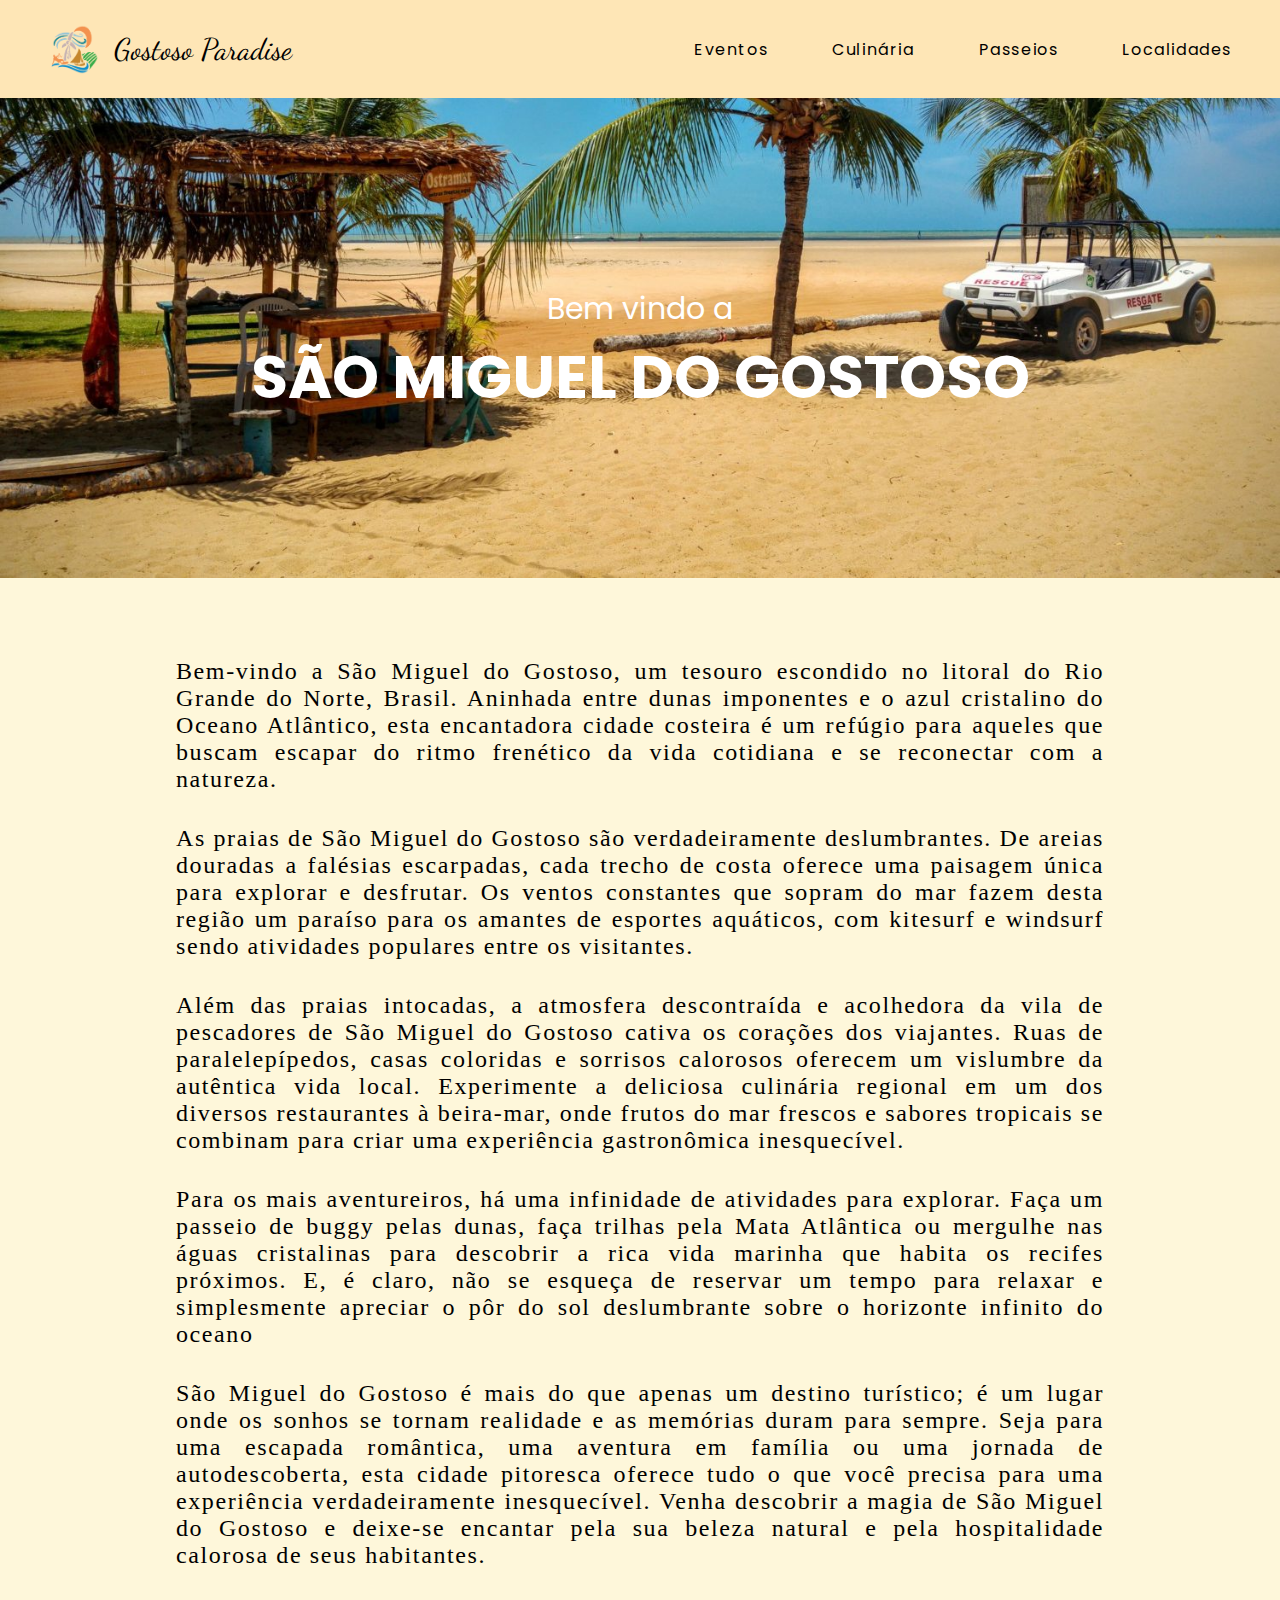
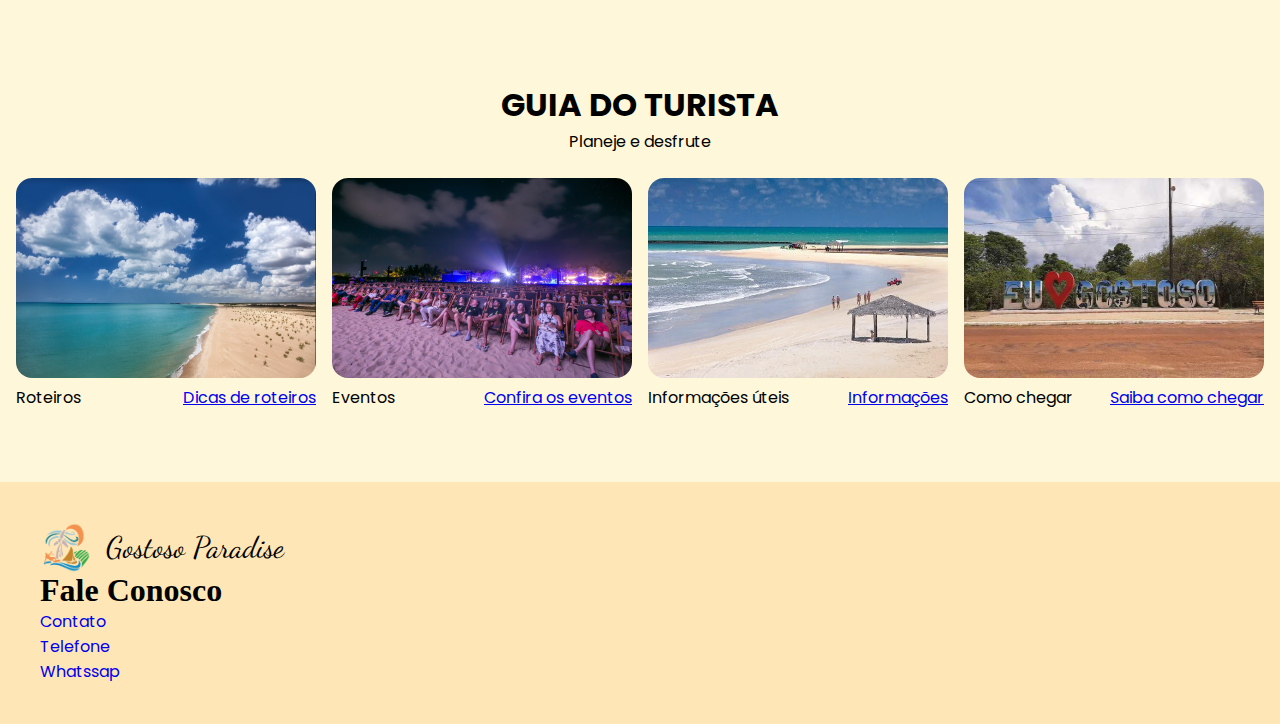
==== index.html @ 66762fc9 "first commit" ====
<!DOCTYPE html>
<html lang="en">
<head>
    <meta charset="UTF-8">
    <meta name="viewport" content="width=device-width, initial-scale=1.0">
    <title>Gostoso Paradise</title>
    <link rel="stylesheet" href="styles/style.css">
    <link rel="shortcut icon" href="images/logo.ico" type="image/x-icon">
</head>
<body>
    <header>
        <nav>
            <div id="logo">
                <img id="img-logo" src="images/logo.png" alt="">
                <a id="text" href="index.html">Gostoso Paradise</a>
            </div>
            <ul id="menu">
                <li><a href="#">Eventos</a></li>
                <li><a href="#">Culinária</a></li>
                <li><a href="#">Passeios</a></li>
                <li><a href="#">Localidades</a></li>
            </ul>
        </nav>
    </header>
    <div class="inicio">
        <p>Bem vindo a</p>
        <h1>SÃO MIGUEL DO GOSTOSO</h1>
    </div>
    <div class="container">
        <p>Bem-vindo a São Miguel do Gostoso, um tesouro escondido no litoral do Rio Grande
            do Norte, Brasil. Aninhada entre dunas imponentes e o azul cristalino do Oceano 
            Atlântico, esta encantadora cidade costeira é um refúgio para aqueles que buscam
            escapar do ritmo frenético da vida cotidiana e se reconectar com a natureza.</p>
        <p>As praias de São Miguel do Gostoso são verdadeiramente deslumbrantes.
            De areias douradas a falésias escarpadas, cada trecho de costa oferece uma 
            paisagem única para explorar e desfrutar. Os ventos constantes que sopram do mar 
            fazem desta região um paraíso para os amantes de esportes aquáticos, com kitesurf
            e windsurf sendo atividades populares entre os visitantes.</p>
        <p>Além das praias intocadas, a atmosfera descontraída e acolhedora da vila de 
            pescadores de São Miguel do Gostoso cativa os corações dos viajantes. Ruas de 
            paralelepípedos, casas coloridas e sorrisos calorosos oferecem um vislumbre da 
            autêntica vida local. Experimente a deliciosa culinária regional em um dos 
            diversos restaurantes à beira-mar, onde frutos do mar frescos e sabores 
            tropicais se combinam para criar uma experiência gastronômica inesquecível.</p>
        <p>Para os mais aventureiros, há uma infinidade de atividades para explorar. 
            Faça um passeio de buggy pelas dunas, faça trilhas pela Mata Atlântica ou 
            mergulhe nas águas cristalinas para descobrir a rica vida marinha que habita os 
            recifes próximos. E, é claro, não se esqueça de reservar um tempo para relaxar e 
            simplesmente apreciar o pôr do sol deslumbrante sobre o horizonte infinito do 
            oceano</p>
        <p>São Miguel do Gostoso é mais do que apenas um destino turístico; é um lugar onde 
            os sonhos se tornam realidade e as memórias duram para sempre. Seja para uma 
            escapada romântica, uma aventura em família ou uma jornada de autodescoberta, 
            esta cidade pitoresca oferece tudo o que você precisa para uma experiência 
            verdadeiramente inesquecível. Venha descobrir a magia de São Miguel do Gostoso e 
            deixe-se encantar pela sua beleza natural e pela hospitalidade calorosa de seus 
            habitantes.</p>
    </div>
    <div class="guia">
        <h1>GUIA DO TURISTA</h1>
        <p>Planeje e desfrute</p>
        <div class="cards">
            <div class="card">
                <img src="images/card1.png" alt="">
                <div class="info">
                    <p>Roteiros</p>
                    <a href="#">Dicas de roteiros</a>
                </div>
            </div>
            <div class="card">
                <img src="images/card2.jpg" alt="">
                <div class="info">
                    <p>Eventos</p>
                    <a href="#">Confira os eventos</a>
                </div>
            </div>
            <div class="card">
                <img src="images/card3.jpg" alt="">
                <div class="info">
                    <p>Informações úteis</p>
                    <a href="#">Informações</a>
                </div>
            </div>
            <div class="card">
                <img src="images/card4.jpg" alt="">
                <div class="info">
                    <p>Como chegar</p>
                    <a href="#">Saiba como chegar</a>
                </div>
            </div>
        </div>
    </div>    
    <footer>
        <div id="logo">
            <img id="img-logo" src="images/logo.png" alt="">
            <a id="text" href="index.html">Gostoso Paradise</a>
        </div>
        <h1>Fale Conosco</h1>
        <ul>
            <li><a href="#">Contato</a></li>
            <li><a href="#">Telefone</a></li>
            <li><a href="#">Whatssap</a></li>
        </ul>
    </footer>
    
</body>
</html>
---- styles/style.css ----
@import url('https://fonts.googleapis.com/css2?family=Dancing+Script:wght@700&display=swap');
@import url('https://fonts.googleapis.com/css2?family=Dancing+Script:wght@700&family=Poppins:wght@300;400;700&display=swap'); 
    *{
        padding: 0;
        margin: 0;
        list-style: none;
        text-decoration: none;
        box-sizing: border-box;
    }

    body{
        background-color: #FEF7DA;
    }

    nav{
        background-color: #FEE6B6;
        display: flex;
        justify-content: space-between;
        align-items: center;
        padding: 1.5rem 3rem 1.5rem 3rem;
    }

    #menu{
        display: flex;
        justify-content: space-between;
        align-items: center;
        gap: 4rem;
    }

    #menu a{
        font-family: 'Poppins',sans-serif;
        letter-spacing: 0.1rem;
        color: black;
    }

    #menu a:hover{
        color: white;
    }

    #logo{
        display: flex;
        align-items: center;
        gap: 1rem;
    }

    #text{
        font-family: 'Dancing Script', sans-serif;
        font-size: 30px;
        color: black;
    }

    #img-logo{
        height: 50px;
        width: 50px;
    }

    .inicio{
        padding-top: 2rem;
        font-family: 'Poppins',sans-serif;
        display: flex;
        flex-direction: column;
        align-items: center;
        justify-content: center;
        font-size: 30px;
        background-image: url(/images/img-holder.jpg);
        background-size: cover;
        background-position: bottom;
        width: 100%;
        height: 480px;
        color: white;
    }

    #placeholder{
        height: 400px;
        width: 800px;
        border-image: round;
        border-radius: 2rem;
    }

    .container{
        display: flex;
        flex-direction: column;
        justify-content: center;
        align-items: center;
        margin-left: 10rem;
        margin-right: 10rem;
        margin-top: 4rem;
        margin-bottom: 3rem;
        text-align: justify;
    }

    .container p{
        padding: 1rem;
        font-size: 1.5rem;
        letter-spacing: 0.1rem;
    }
    .guia{
        font-family: 'Poppins';
        display: flex;
        flex-direction: column;
        align-items: center;
        padding: 3rem;
    }

    .cards{
        display: flex;
        justify-content: space-around;
        gap: 1rem;
        padding: 1.5rem;
    }

    .card img {
        border-radius: 1rem;
        width: 300px;
        height: 200px;
    }
    

    .info{
        display: flex;
        justify-content:space-between;
        align-items: center;
    }

    .info p,a{
        font-family: 'Poppins';
    }

    .info a{
        text-decoration: underline;
    }
    

    footer{
        background-color: #FEE6B6;
        padding: 2.5rem;
    }
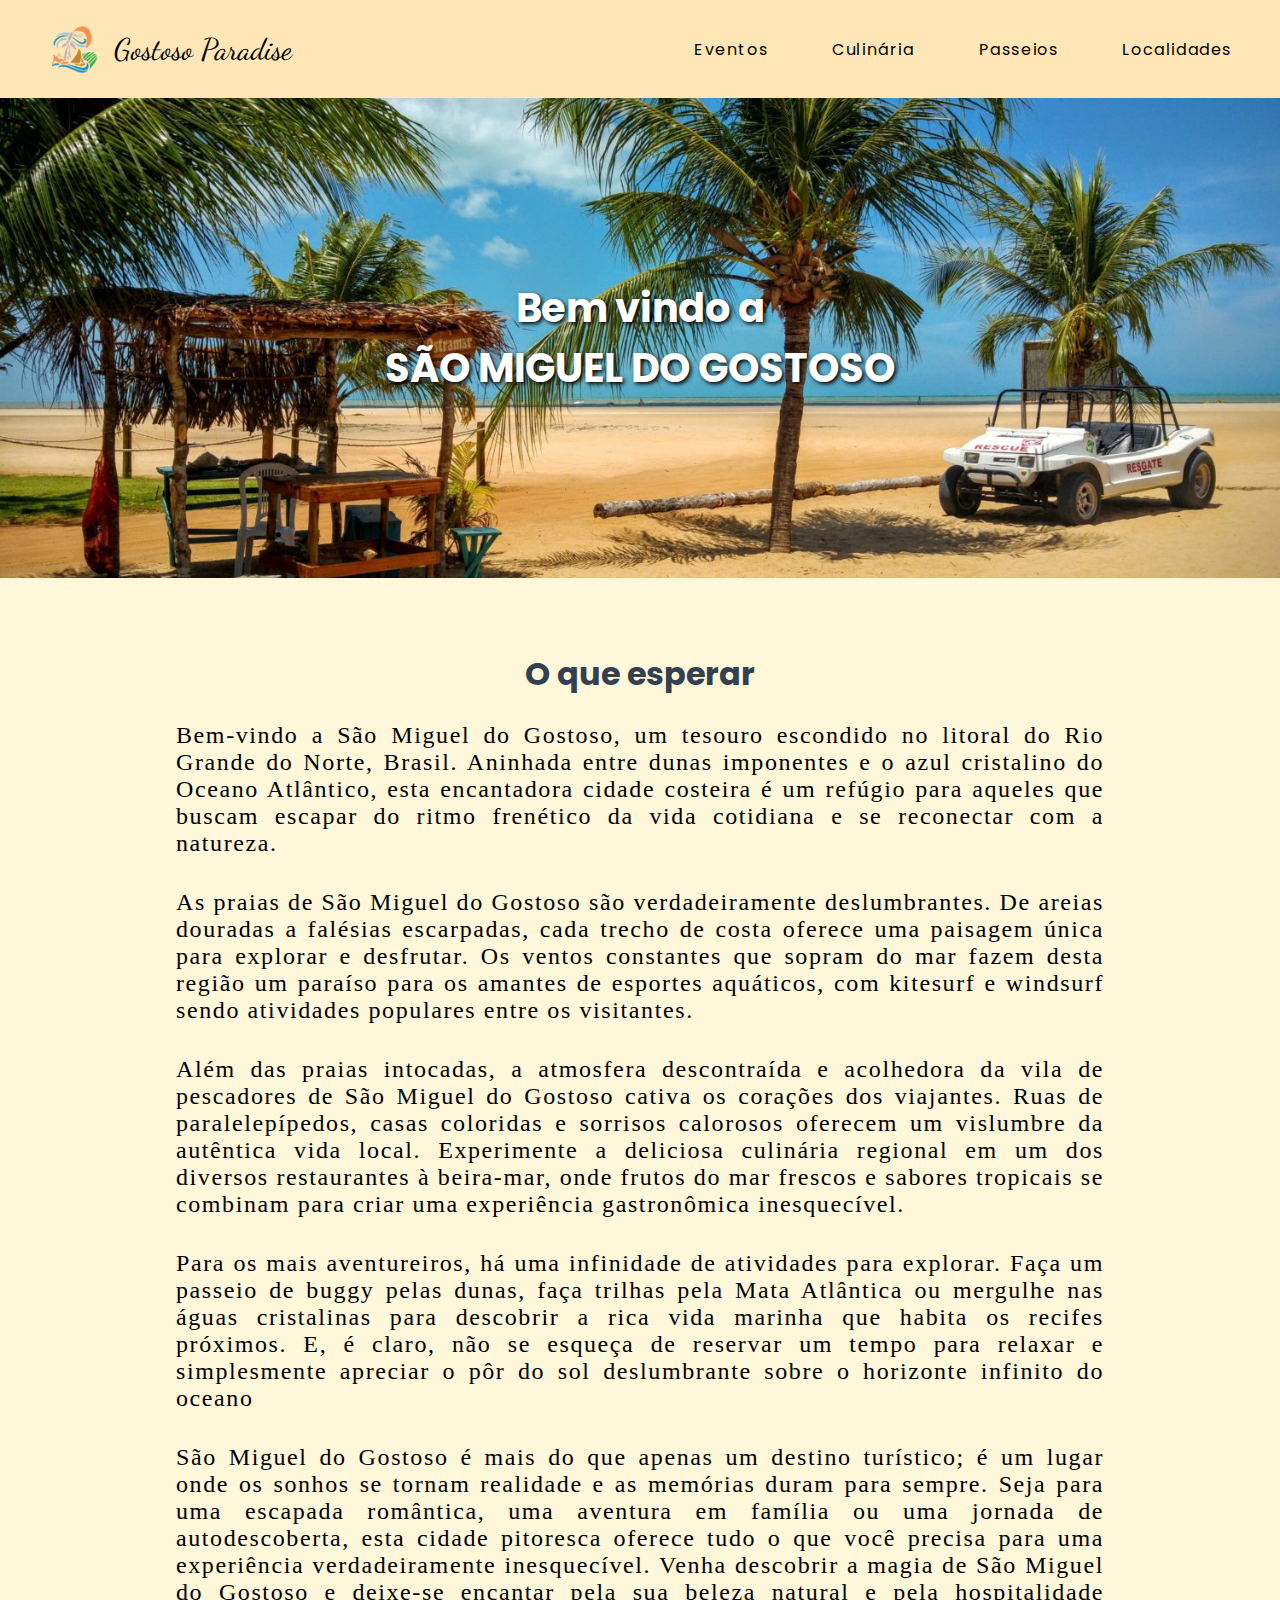
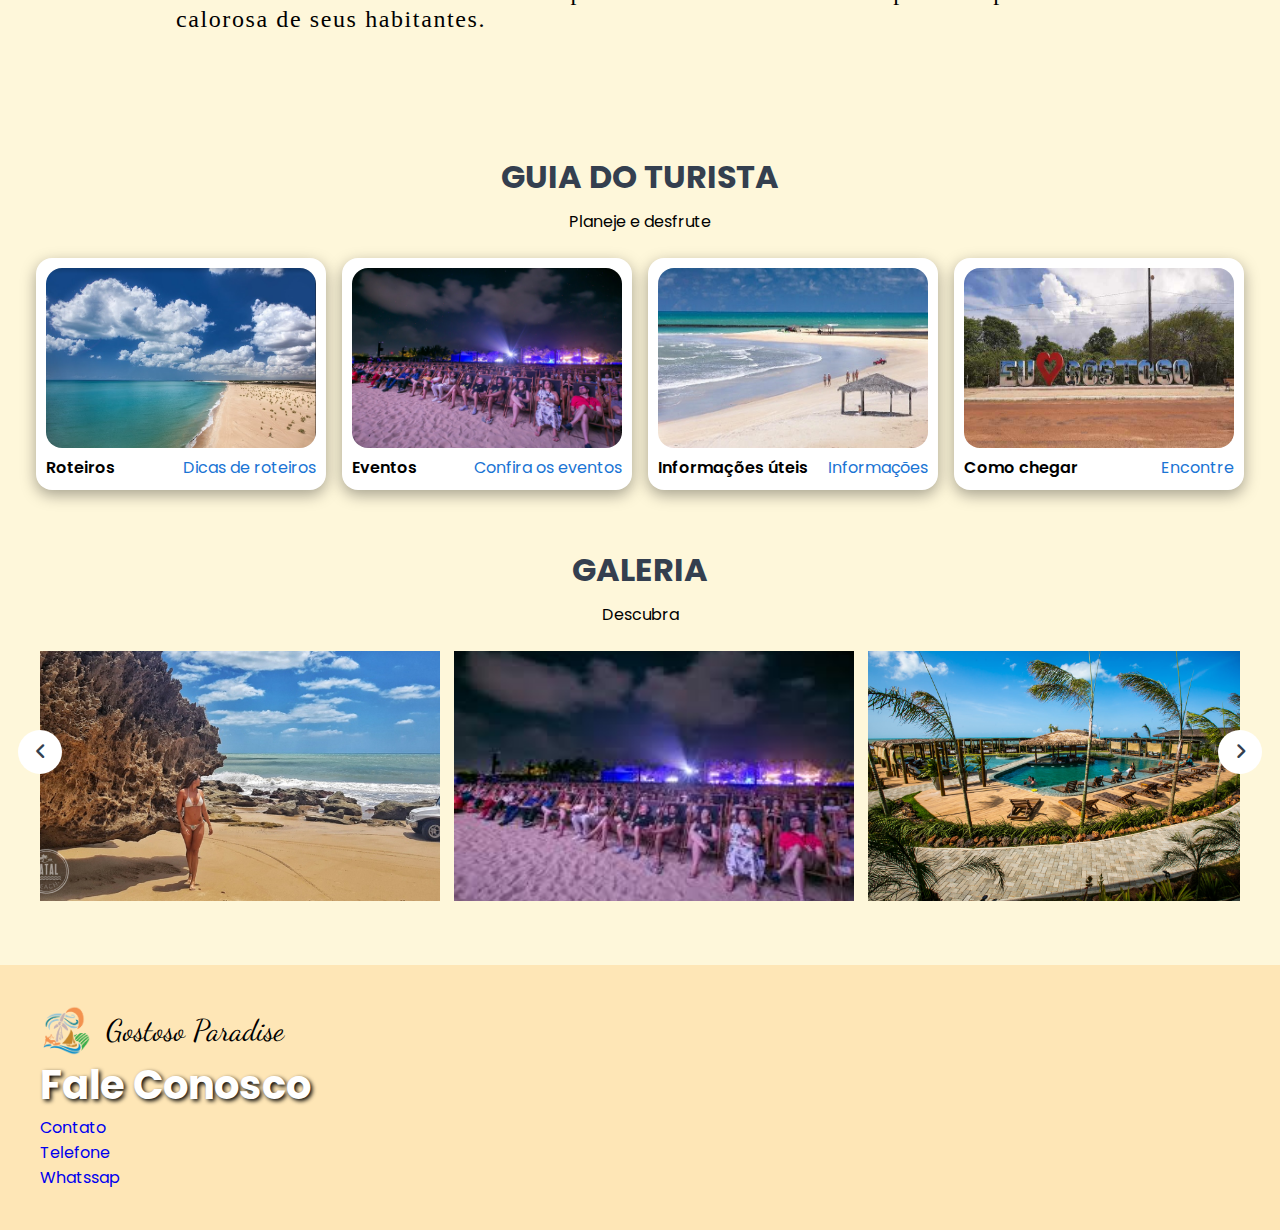
==== commit 558ae7e6: "up" ====
--- a/index.html
+++ b/index.html
@@ -6,6 +6,8 @@
     <title>Gostoso Paradise</title>
     <link rel="stylesheet" href="styles/style.css">
     <link rel="shortcut icon" href="images/logo.ico" type="image/x-icon">
+    <link rel="stylesheet" href="https://cdnjs.cloudflare.com/ajax/libs/font-awesome/6.2.0/css/all.min.css">
+    <script src="scripts/slider.js" defer></script>
 </head>
 <body>
     <header>
@@ -15,18 +17,22 @@
                 <a id="text" href="index.html">Gostoso Paradise</a>
             </div>
             <ul id="menu">
-                <li><a href="#">Eventos</a></li>
-                <li><a href="#">Culinária</a></li>
-                <li><a href="#">Passeios</a></li>
-                <li><a href="#">Localidades</a></li>
+                <li id="current"><a href="eventos.html">Eventos</a></li>
+                <li><a href="culinaria.html">Culinária</a></li>
+                <li><a href="passeios.html">Passeios</a></li>
+                <li><a href="localidades.html">Localidades</a></li>
             </ul>
         </nav>
     </header>
     <div class="inicio">
-        <p>Bem vindo a</p>
-        <h1>SÃO MIGUEL DO GOSTOSO</h1>
+        <img src="images/img-holder.jpg" alt="Background Image" class="background-image">
+        <div class="overlay">
+            <h2>Bem vindo a</h2>
+            <h2>SÃO MIGUEL DO GOSTOSO</h2>
+        </div>
     </div>
     <div class="container">
+        <h1>O que esperar</h1>
         <p>Bem-vindo a São Miguel do Gostoso, um tesouro escondido no litoral do Rio Grande
             do Norte, Brasil. Aninhada entre dunas imponentes e o azul cristalino do Oceano 
             Atlântico, esta encantadora cidade costeira é um refúgio para aqueles que buscam
@@ -58,7 +64,7 @@
     </div>
     <div class="guia">
         <h1>GUIA DO TURISTA</h1>
-        <p>Planeje e desfrute</p>
+        <p class="sub">Planeje e desfrute</p>
         <div class="cards">
             <div class="card">
                 <img src="images/card1.png" alt="">
@@ -85,23 +91,37 @@
                 <img src="images/card4.jpg" alt="">
                 <div class="info">
                     <p>Como chegar</p>
-                    <a href="#">Saiba como chegar</a>
+                    <a href="#">Encontre</a>
                 </div>
             </div>
         </div>
-    </div>    
+    </div> 
+    <div class="wrapper">
+        <h1>GALERIA</h1>
+        <p class="sub">Descubra</p>
+        <i id="left" class="fa-solid fa-angle-left"></i>
+        <div class="carousel">
+            <img src="images/slider/img1.jpeg" alt="img" draggable="false">
+            <img src="images/slider/img2.jpeg" alt="img" draggable="false">
+            <img src="images/slider/img3.jpg" alt="img" draggable="false">
+            <img src="images/slider/img4.jpg" alt="img" draggable="false">
+            <img src="images/slider/img5.jpg" alt="img" draggable="false">
+            <img src="images/slider/img6.jpg" alt="img" draggable="false">
+        </div>
+        <i id="right" class="fa-solid fa-angle-right"></i>
+    </div>
+
     <footer>
         <div id="logo">
             <img id="img-logo" src="images/logo.png" alt="">
             <a id="text" href="index.html">Gostoso Paradise</a>
         </div>
-        <h1>Fale Conosco</h1>
+        <h2>Fale Conosco</h2>
         <ul>
             <li><a href="#">Contato</a></li>
             <li><a href="#">Telefone</a></li>
             <li><a href="#">Whatssap</a></li>
         </ul>
     </footer>
-    
 </body>
-</html>+</html>
--- a/styles/style.css
+++ b/styles/style.css
@@ -1,137 +1,310 @@
 @import url('https://fonts.googleapis.com/css2?family=Dancing+Script:wght@700&display=swap');
 @import url('https://fonts.googleapis.com/css2?family=Dancing+Script:wght@700&family=Poppins:wght@300;400;700&display=swap'); 
-    *{
-        padding: 0;
-        margin: 0;
-        list-style: none;
-        text-decoration: none;
-        box-sizing: border-box;
-    }
-
-    body{
-        background-color: #FEF7DA;
-    }
-
-    nav{
-        background-color: #FEE6B6;
-        display: flex;
-        justify-content: space-between;
-        align-items: center;
-        padding: 1.5rem 3rem 1.5rem 3rem;
-    }
-
-    #menu{
-        display: flex;
-        justify-content: space-between;
-        align-items: center;
-        gap: 4rem;
-    }
-
-    #menu a{
-        font-family: 'Poppins',sans-serif;
-        letter-spacing: 0.1rem;
-        color: black;
-    }
-
-    #menu a:hover{
-        color: white;
-    }
-
-    #logo{
-        display: flex;
-        align-items: center;
-        gap: 1rem;
-    }
-
-    #text{
-        font-family: 'Dancing Script', sans-serif;
-        font-size: 30px;
-        color: black;
-    }
-
-    #img-logo{
-        height: 50px;
-        width: 50px;
-    }
-
-    .inicio{
-        padding-top: 2rem;
-        font-family: 'Poppins',sans-serif;
-        display: flex;
-        flex-direction: column;
-        align-items: center;
-        justify-content: center;
-        font-size: 30px;
-        background-image: url(/images/img-holder.jpg);
-        background-size: cover;
-        background-position: bottom;
+
+* {
+    padding: 0;
+    margin: 0;
+    list-style: none;
+    text-decoration: none;
+    box-sizing: border-box;
+}
+
+
+body {
+    background-color: #FEF7DA;
+}
+
+nav {
+    background-color: #FEE6B6;
+    display: flex;
+    justify-content: space-between;
+    align-items: center;
+    padding: 1.5rem 3rem;
+}
+
+#menu {
+    display: flex;
+    justify-content: space-between;
+    align-items: center;
+    gap: 4rem;
+}
+
+#menu a {
+    font-family: 'Poppins', sans-serif;
+    letter-spacing: 0.1rem;
+    color: black;
+}
+
+
+#current{
+    color: red;
+}
+
+#menu a:hover {
+    color: white;
+    gap: 10px;
+    text-decoration: underline;
+    text-underline-offset: 5px;
+}
+
+#logo {
+    display: flex;
+    align-items: center;
+    gap: 1rem;
+}
+
+#text {
+    font-family: 'Dancing Script', sans-serif;
+    font-size: 30px;
+    color: black;
+}
+
+#img-logo {
+    height: 50px;
+    width: 50px;
+}
+
+.inicio {
+    position: relative;
+    width: 100%;
+    height: 480px;
+    display: flex;
+    align-items: center;
+    justify-content: center;
+    color: white;
+    overflow: hidden;
+}
+
+.background-image {
+    position: absolute;
+    top: 0;
+    left: 0;
+    width: 100%;
+    height: 100%;
+    object-fit: cover;
+    object-position: center;
+    z-index: -1;
+}
+
+.overlay {
+    position: relative;
+    z-index: 1;
+    text-align: center;
+}
+
+#placeholder {
+    height: 400px;
+    width: 800px;
+    border-image: round;
+    border-radius: 2rem;
+}
+
+.container {
+    display: flex;
+    flex-direction: column;
+    justify-content: center;
+    align-items: center;
+    margin: 4rem 10rem 3rem;
+    text-align: justify;
+}
+
+.container p {
+    padding: 1rem;
+    font-size: 1.5rem;
+    letter-spacing: 0.1rem;
+}
+
+.guia {
+    font-family: 'Poppins';
+    display: flex;
+    flex-direction: column;
+    align-items: center;
+    padding: 3rem;
+}
+
+.sub{
+    font-family: 'Poppins';
+    padding-bottom: 1.5rem;
+}
+.card{
+    background-color: white;
+    border-radius: 1rem;
+    padding: 10px;
+    box-shadow: rgba(0, 0, 0, 0.35) 0px 5px 15px;
+
+}
+
+.cards {
+    display: flex;
+    justify-content: space-around;
+    gap: 1rem;
+}
+
+.card img {
+    border-radius: 1rem;
+    width: 270px;
+    height: 180px;
+}
+
+.info {
+    display: flex;
+    justify-content: space-between;
+    align-items: center;
+}
+
+.info p, a {
+    font-family: 'Poppins';
+}
+
+.info p {
+    font-weight: 600;
+}
+
+.info a {
+    color: #1A74D4;
+}
+
+footer {
+    background-color: #FEE6B6;
+    padding: 2.5rem;
+}
+
+.wrapper {
+    display: flex;
+    flex-direction: column;
+    align-items: center;
+    justify-content: center;
+    max-width: 1200px;
+    margin: 0 auto;
+    position: relative;
+    padding-bottom: 4rem;
+}
+
+h1{
+    font-family: 'Poppins';
+    color: #343F4F;
+    font-weight: 700;
+    font-size: 2rem;
+    padding: 0.5rem;
+}
+
+h2{
+    font-family: 'Poppins';
+    font-size: 40px;
+    color: white;
+    text-shadow: 2px 2px 4px #000000;
+}
+
+.wrapper i {
+    top: 50%;
+    height: 44px;
+    width: 44px;
+    color: #343F4F;
+    cursor: pointer;
+    font-size: 1.15rem;
+    position: absolute;
+    text-align: center;
+    line-height: 44px;
+    background: #fff;
+    border-radius: 50%;
+    transform: translateY(-50%);
+    transition: transform 0.1s linear;
+}
+
+.wrapper i:active {
+    transform: translateY(-50%) scale(0.9);
+}
+
+.wrapper i:hover {
+    background: #f2f2f2;
+}
+
+.wrapper i#left {
+    left: -22px;
+}
+
+.wrapper i#right {
+    right: -22px;
+}
+
+.wrapper .carousel {
+    font-size: 0px;
+    cursor: pointer;
+    overflow: hidden;
+    white-space: nowrap;
+    scroll-behavior: smooth;
+    width: 100%;
+    margin: 0 3rem;
+}
+
+.carousel.dragging {
+    cursor: grab;
+    scroll-behavior: auto;
+}
+
+.carousel.dragging img {
+    pointer-events: none;
+}
+
+.carousel img {
+    height: 250px;
+    object-fit: cover;
+    -webkit-user-select: none;
+    margin-left: 14px;
+    width: calc(100% / 3);
+}
+
+.carousel img:first-child {
+    margin-left: 0px;
+}
+
+@media screen and (max-width: 900px) {
+    .carousel img {
+        width: calc(100% / 2);
+    }
+}
+
+@media screen and (max-width: 550px) {
+    .carousel img {
         width: 100%;
-        height: 480px;
-        color: white;
-    }
-
-    #placeholder{
-        height: 400px;
-        width: 800px;
-        border-image: round;
-        border-radius: 2rem;
-    }
-
-    .container{
-        display: flex;
-        flex-direction: column;
-        justify-content: center;
-        align-items: center;
-        margin-left: 10rem;
-        margin-right: 10rem;
-        margin-top: 4rem;
-        margin-bottom: 3rem;
-        text-align: justify;
-    }
-
-    .container p{
-        padding: 1rem;
-        font-size: 1.5rem;
-        letter-spacing: 0.1rem;
-    }
-    .guia{
-        font-family: 'Poppins';
-        display: flex;
-        flex-direction: column;
-        align-items: center;
-        padding: 3rem;
-    }
-
-    .cards{
-        display: flex;
-        justify-content: space-around;
-        gap: 1rem;
-        padding: 1.5rem;
-    }
-
-    .card img {
-        border-radius: 1rem;
-        width: 300px;
-        height: 200px;
-    }
-    
-
-    .info{
-        display: flex;
-        justify-content:space-between;
-        align-items: center;
-    }
-
-    .info p,a{
-        font-family: 'Poppins';
-    }
-
-    .info a{
-        text-decoration: underline;
-    }
-    
-
-    footer{
-        background-color: #FEE6B6;
-        padding: 2.5rem;
-    }+    }
+}
+
+.content{
+    width: 100%;
+    display: flex;
+    align-items: center;
+    justify-content: center;
+    padding: 10px 8%;
+}
+
+.gallery {
+    display: grid;
+    grid-template-columns: repeat(4, 1fr);
+    grid-gap: 30px;
+}
+
+.gallery img {
+    height: 200px;
+    width: 100%;
+}
+
+/* Ajustes para telas menores */
+@media screen and (max-width: 1200px) {
+    .gallery {
+        grid-template-columns: repeat(3, 1fr);
+    }
+}
+
+@media screen and (max-width: 900px) {
+    .gallery {
+        grid-template-columns: repeat(2, 1fr);
+    }
+}
+
+@media screen and (max-width: 600px) {
+    .gallery {
+        grid-template-columns: 1fr;
+    }
+}
+
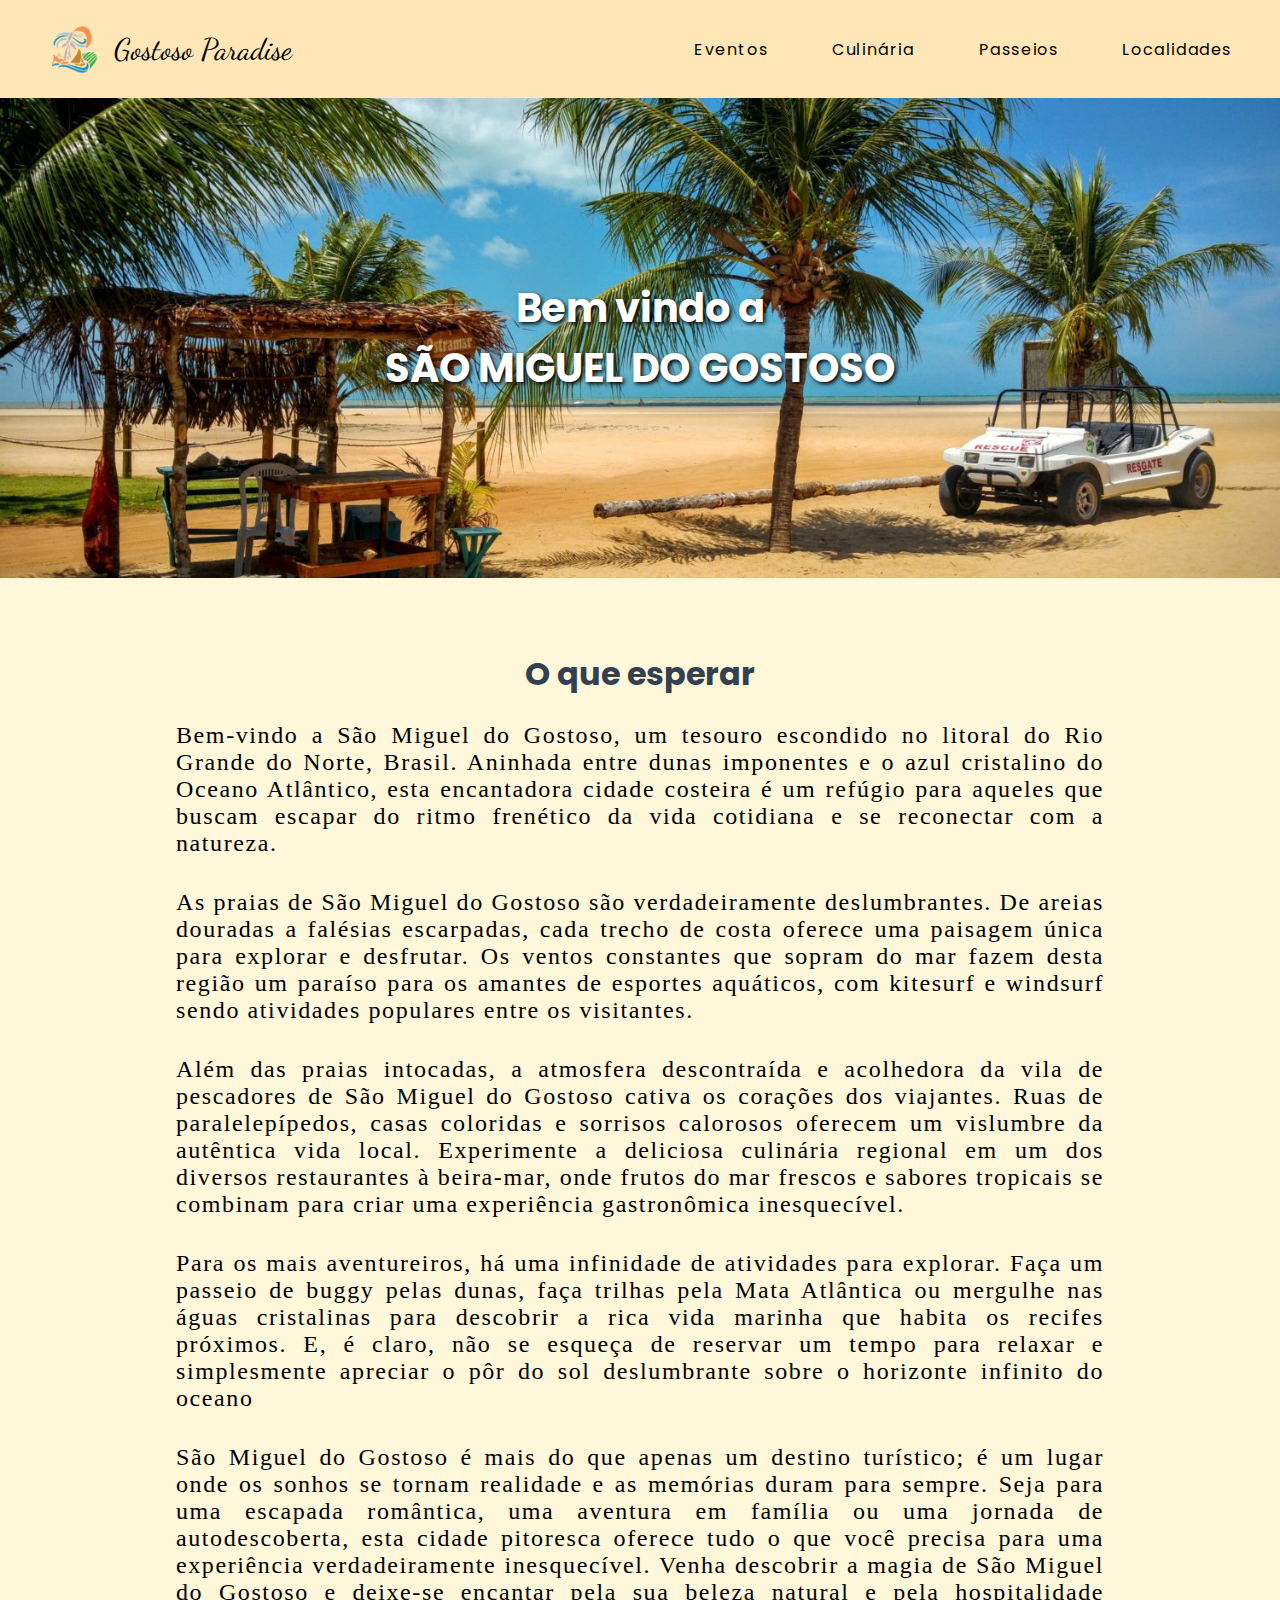
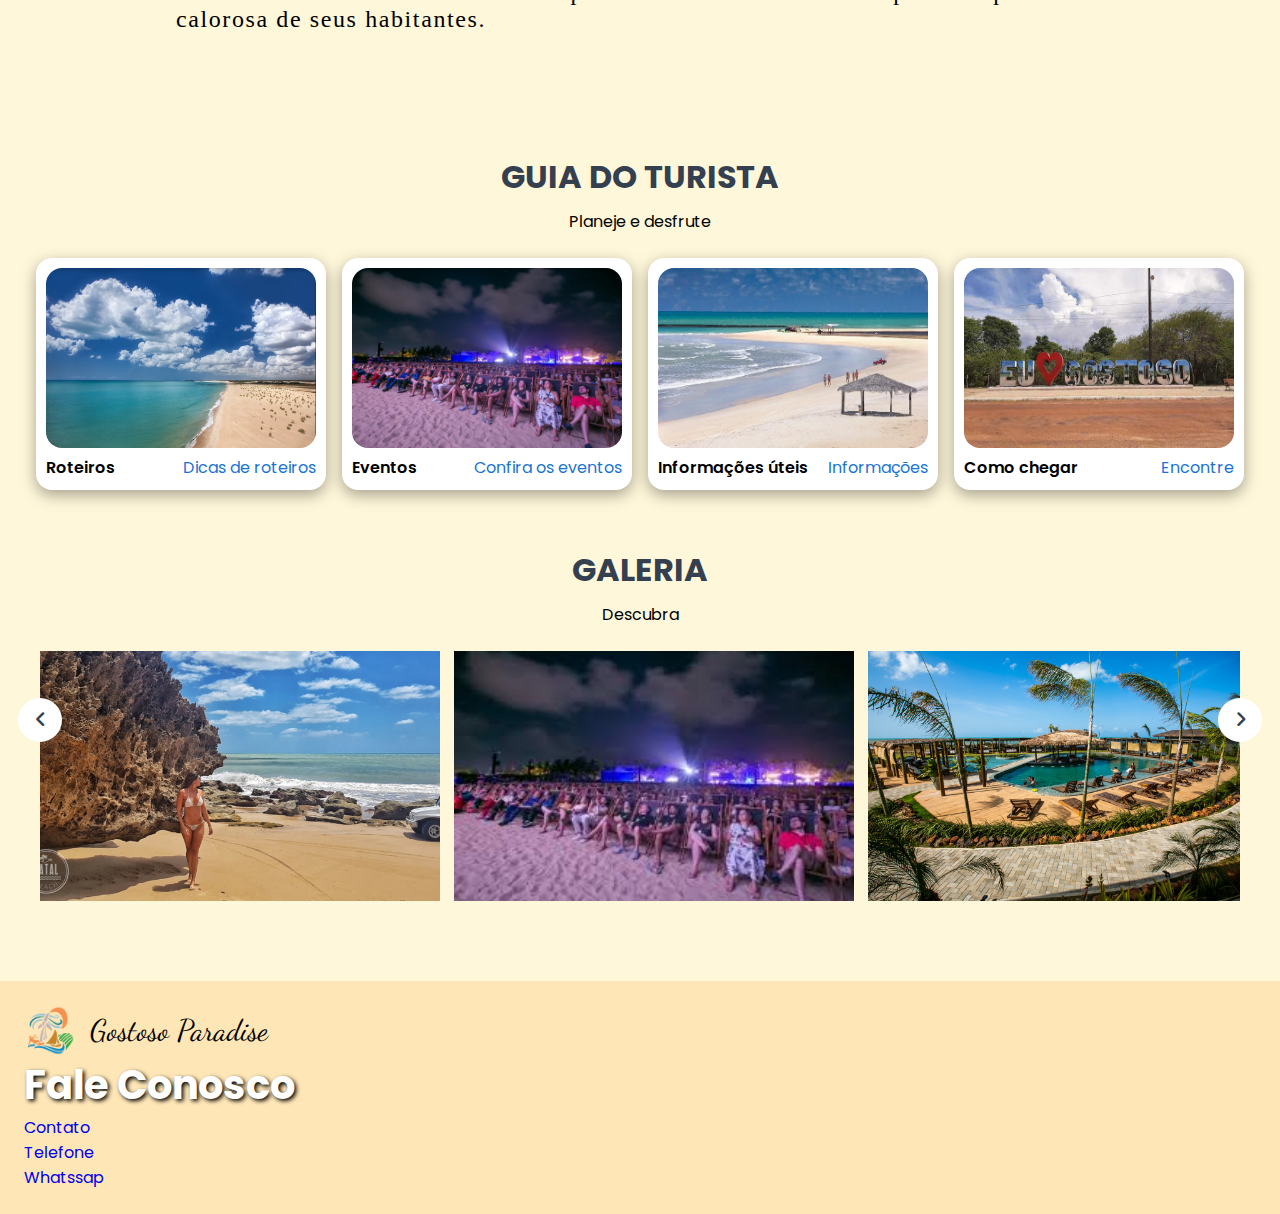
==== commit 3e99da1d: "final" ====
--- a/index.html
+++ b/index.html
@@ -70,32 +70,158 @@
                 <img src="images/card1.png" alt="">
                 <div class="info">
                     <p>Roteiros</p>
-                    <a href="#">Dicas de roteiros</a>
+                    <a href="#" data-modal="modal-roteiros">Dicas de roteiros</a>
                 </div>
             </div>
             <div class="card">
                 <img src="images/card2.jpg" alt="">
                 <div class="info">
                     <p>Eventos</p>
-                    <a href="#">Confira os eventos</a>
+                    <a href="#" data-modal="modal-eventos">Confira os eventos</a>
                 </div>
             </div>
             <div class="card">
                 <img src="images/card3.jpg" alt="">
                 <div class="info">
                     <p>Informações úteis</p>
-                    <a href="#">Informações</a>
+                    <a href="#" data-modal="modal-informacoes">Informações</a>
                 </div>
             </div>
             <div class="card">
                 <img src="images/card4.jpg" alt="">
                 <div class="info">
                     <p>Como chegar</p>
-                    <a href="#">Encontre</a>
-                </div>
+                    <a href="#" data-modal="modal-como-chegar">Encontre</a>
+                </div>
+            </div>
+        </div>
+    </div>
+    <div id="modal-roteiros" class="modal">
+        <div class="modal-content">
+            <span class="close" data-modal="modal-roteiros">&times;</span>
+            <h1>Roteiros em São Miguel do Gostoso</h1>
+            <p>São Miguel do Gostoso é um paraíso para quem busca praias deslumbrantes, aventuras emocionantes e uma cultura rica. Confira nossas dicas de roteiros para aproveitar ao máximo sua visita.</p>
+    
+            <h3>1. Roteiro das Praias</h3>
+            <ul>
+                <li><strong>Ponta do Santo Cristo:</strong> Ideal para kitesurf e windsurf devido aos ventos fortes. Ótimo lugar para admirar o pôr do sol.</li>
+                <li><strong>Praia do Cardeiro:</strong> Perfeita para um dia relaxante, com barracas de praia que servem petiscos e bebidas.</li>
+                <li><strong>Praia da Xêpa:</strong> Central e movimentada, com opções de restaurantes e bares.</li>
+                <li><strong>Praia de Tourinhos:</strong> Conhecida pelas suas formações rochosas e o espetáculo do pôr do sol.</li>
+            </ul>
+    
+            <h3>2. Roteiro de Aventura</h3>
+            <ul>
+                <li><strong>Passeio de Buggy:</strong> Explore as dunas e as praias com um emocionante passeio de buggy.</li>
+                <li><strong>Trilhas e Caminhadas:</strong> Descubra trilhas pela Mata Atlântica, com vistas incríveis e a possibilidade de ver a fauna local.</li>
+                <li><strong>Mergulho e Snorkeling:</strong> Aproveite as águas cristalinas para explorar a vida marinha nos recifes.</li>
+                <li><strong>Stand-up Paddle:</strong> Uma atividade relaxante e ao mesmo tempo desafiadora para aproveitar as águas calmas.</li>
+            </ul>
+    
+            <h3>3. Roteiro Cultural</h3>
+            <ul>
+                <li><strong>Visita ao Centro Histórico:</strong> Caminhe pelas ruas de paralelepípedos e conheça a história local.</li>
+                <li><strong>Feiras e Mercados:</strong> Visite as feirinhas de artesanato e produtos locais.</li>
+                <li><strong>Eventos Locais:</strong> Participe de festivais de música, festas populares e eventos culturais que acontecem durante todo o ano.</li>
+            </ul>
+    
+            <h3>4. Roteiro Gastronômico</h3>
+            <ul>
+                <li><strong>Restaurantes de Frutos do Mar:</strong> Experimente a culinária local com peixes frescos e frutos do mar preparados de diversas maneiras.</li>
+                <li><strong>Bares à Beira-mar:</strong> Relaxe com uma bebida refrescante em um dos muitos bares com vista para o mar.</li>
+                <li><strong>Comida Típica Nordestina:</strong> Prove pratos tradicionais como a tapioca, acarajé, e moqueca.</li>
+            </ul>
+    
+            <p>Aproveite São Miguel do Gostoso com esses roteiros cuidadosamente selecionados para proporcionar a você uma experiência inesquecível!</p>
+        </div>
+    </div>
+
+    <div id="modal-eventos" class="modal">
+        <div class="modal-content">
+            <span class="close" data-modal="modal-eventos">&times;</span>
+            <h1>Eventos</h1>
+            <div class="events">
+                <div class="event">
+                    <a href="https://www.instagram.com/p/C5oYeTdxmcP/?img_index=1" target="_blank" rel="noopener noreferrer">
+                        <img src="images/eventos/evento3.png" alt="Evento 1">
+                    </a>
+                    <h3>Rally RN 1500</h3>
+                    <p>O Rally RN 1500 está de volta para sua 26ª edição e São Miguel do Gostoso é uma parada imperdível!</p>
+                </div>
+                <div class="event">
+                    <a href="https://www.instagram.com/p/CstO2Gqu53J/?img_index=1" target="_blank" rel="noopener noreferrer">
+                        <img src="images/eventos/evento2.png" alt="Evento 2">
+                    </a>
+                    <h3>Festas juninas</h3>
+                    <p>Tá chegando o período mais alegre do ano! As festas juninas são tradição no Nordeste Brasileiro</p>
+                </div>
+                <div class="event">
+                    <a href="https://www.instagram.com/p/C2KXl-xOJU5/" target="_blank" rel="noopener noreferrer">
+                        <img src="images/eventos/evento1.png" alt="Evento 3">
+                    </a>
+                    <h3>Palestra e teatro</h3>
+                    <p>Aprecie uma conversa séria e se emocione com o teatro local</p>
+                </div>
+            </div>
+        </div>
+    </div>
+
+    <div id="modal-informacoes" class="modal">
+        <div class="modal-content">
+            <span class="close" data-modal="modal-informacoes">&times;</span>
+            <h1>Informações Úteis para sua Visita</h1>
+            <p>Prepare-se para sua viagem a São Miguel do Gostoso com estas informações úteis.</p>
+    
+            <h3>1. Clima e Melhor Época para Visitar</h3>
+            <ul>
+                <li><strong>Clima:</strong> Tropical, com temperaturas variando entre 24°C e 31°C ao longo do ano.</li>
+                <li><strong>Melhor Época:</strong> Entre setembro e março, quando o clima é mais seco e favorável para atividades ao ar livre.</li>
+            </ul>
+    
+            <h3>2. Como Chegar</h3>
+            <ul>
+                <li><strong>De Carro:</strong> A cidade está a cerca de 100 km de Natal. A viagem dura aproximadamente 1 hora e 30 minutos pela BR-101 e RN-221.</li>
+                <li><strong>De Ônibus:</strong> Há ônibus regulares partindo de Natal para São Miguel do Gostoso.</li>
+                <li><strong>De Transfer:</strong> Serviços de transfer podem ser agendados a partir de Natal e outros locais.</li>
+            </ul>
+    
+            <h3>3. Hospedagem</h3>
+            <ul>
+                <li><strong>Pousadas:</strong> São Miguel do Gostoso oferece uma variedade de pousadas charmosas e confortáveis.</li>
+                <li><strong>Hotéis:</strong> Há também opções de hotéis para todos os orçamentos.</li>
+                <li><strong>Airbnb:</strong> Várias casas e apartamentos disponíveis para aluguel de curta duração.</li>
+            </ul>
+    
+            <h3>4. Saúde e Segurança</h3>
+            <ul>
+                <li><strong>Posto de Saúde:</strong> Há um posto de saúde na cidade para emergências básicas.</li>
+                <li><strong>Farmácias:</strong> Diversas farmácias disponíveis para medicamentos e suprimentos.</li>
+                <li><strong>Segurança:</strong> São Miguel do Gostoso é conhecida por ser uma cidade tranquila e segura, mas é sempre bom tomar precauções básicas.</li>
+            </ul>
+    
+            <h3>5. Dicas de Comportamento</h3>
+            <ul>
+                <li><strong>Respeite a Natureza:</strong> Preserve as praias e dunas, não deixando lixo e respeitando a fauna local.</li>
+                <li><strong>Interaja com a Comunidade:</strong> Seja respeitoso e amigável com os moradores locais, valorizando a cultura e os costumes.</li>
+                <li><strong>Use Protetor Solar:</strong> O sol pode ser muito forte; proteja-se adequadamente.</li>
+            </ul>
+    
+            <p>Com essas informações, você estará pronto para desfrutar de tudo o que São Miguel do Gostoso tem a oferecer. Aproveite sua estadia!</p>
+        </div>
+    </div>
+
+    <div id="modal-como-chegar" class="modal">
+        <div class="modal-content">
+            <span class="close" data-modal="modal-como-chegar">&times;</span>
+            <h1>Como Chegar</h1>
+            <div class="map">
+                <iframe src="https://www.google.com/maps/embed?pb=!1m18!1m12!1m3!1d254301.42508460442!2d-35.89345865245368!3d-5.190175179131651!2m3!1f0!2f0!3f0!3m2!1i1024!2i768!4f13.1!3m3!1m2!1s0x7b40c17ac8d2db5%3A0x9d130d6f66deb617!2sS%C3%A3o%20Miguel%20do%20Gostoso%20-%20RN!5e0!3m2!1spt-BR!2sbr!4v1718386925282!5m2!1spt-BR!2sbr" width="600" height="450" style="border:0;" allowfullscreen="" loading="lazy" referrerpolicy="no-referrer-when-downgrade"></iframe>
             </div>
         </div>
     </div> 
+
+
+    
     <div class="wrapper">
         <h1>GALERIA</h1>
         <p class="sub">Descubra</p>
@@ -123,5 +249,6 @@
             <li><a href="#">Whatssap</a></li>
         </ul>
     </footer>
+    <script src="scripts/guia.js"></script>
 </body>
 </html>
--- a/styles/style.css
+++ b/styles/style.css
@@ -146,6 +146,8 @@
     height: 180px;
 }
 
+
+
 .info {
     display: flex;
     justify-content: space-between;
@@ -165,8 +167,9 @@
 }
 
 footer {
+    margin-top: 5rem;
     background-color: #FEE6B6;
-    padding: 2.5rem;
+    padding: 1.5rem;
 }
 
 .wrapper {
@@ -177,7 +180,6 @@
     max-width: 1200px;
     margin: 0 auto;
     position: relative;
-    padding-bottom: 4rem;
 }
 
 h1{
@@ -270,7 +272,7 @@
     }
 }
 
-.content{
+.content {
     width: 100%;
     display: flex;
     align-items: center;
@@ -284,12 +286,92 @@
     grid-gap: 30px;
 }
 
+.gallery a {
+    position: relative;
+    display: block;
+}
+
 .gallery img {
     height: 200px;
     width: 100%;
-}
-
-/* Ajustes para telas menores */
+    object-fit: cover;
+    border: 2px solid #FEE6B6;
+    border-radius: 10px;
+    box-shadow: 0 4px 8px rgba(0, 0, 0, 0.2);
+    transition: transform 0.2s, box-shadow 0.2s;
+}
+
+.gallery img:hover {
+    transform: scale(1.05);
+    box-shadow: 0 8px 16px rgba(0, 0, 0, 0.3);
+}
+
+.events {
+    display: flex;
+    justify-content: space-between;
+    gap: 1rem;
+    margin: 2rem 10rem;
+}
+
+.event {
+    background-color: white;
+    border-radius: 1rem;
+    padding: 10px;
+    box-shadow: rgba(0, 0, 0, 0.35) 0px 5px 15px;
+    width: calc(33.333% - 1rem);
+    text-align: center;
+}
+
+.event a {
+    display: block;
+    border-radius: 1rem 1rem 0 0;
+    overflow: hidden;
+}
+
+.event img {
+    border-radius: 1rem 1rem 0 0;
+    width: 100%;
+    height: auto;
+    transition: transform 0.3s ease, opacity 0.3s ease;
+}
+
+.event a:hover img {
+    transform: scale(1.1);
+    opacity: 0.8;
+}
+
+.event h3 {
+    font-family: 'Poppins', sans-serif;
+    font-size: 1.5rem;
+    margin: 1rem 0;
+    color: #343F4F;
+}
+
+.event p {
+    font-family: 'Poppins', sans-serif;
+    font-size: 1rem;
+    color: #343F4F;
+    padding: 0 1rem 1rem;
+}
+
+.map {
+    display: flex;
+    justify-content: center;
+    align-items: center;
+    margin: 4rem auto;
+    width: 100%;
+    max-width: 1000px;
+}
+
+.map iframe {
+    width: 100%;
+    height: 450px;
+    border: none;
+    border-radius: 8px;
+}
+
+
+
 @media screen and (max-width: 1200px) {
     .gallery {
         grid-template-columns: repeat(3, 1fr);
@@ -307,4 +389,94 @@
         grid-template-columns: 1fr;
     }
 }
-
+#menu a.active {
+    color: white;
+    text-decoration: underline;
+    text-underline-offset: 5px;
+}
+
+.modal {
+    display: none;
+    position: fixed;
+    z-index: 1;
+    left: 0;
+    top: 0;
+    width: 100%;
+    height: 100%;
+    overflow: auto;
+    background-color: rgb(0,0,0);
+    background-color: rgba(0,0,0,0.4);
+}
+
+.modal-content {
+    background-color: #fefefe;
+    font-family: 'Poppins', sans-serif;
+    margin: 15% auto;
+    padding: 20px;
+    border: 1px solid #888;
+    width: 80%;
+}
+
+.close {
+    color: #aaa;
+    float: right;
+    font-size: 28px;
+    font-weight: bold;
+}
+
+.close:hover,
+.close:focus {
+    color: black;
+    text-decoration: none;
+    cursor: pointer;
+}
+
+.modal-content p, .modal-content ul {
+    font-weight: 300;
+    line-height: 1.6;
+}
+
+.modal-content ul {
+    padding-left: 20px;
+}
+
+.modal-content ul li {
+    margin-bottom: 10px;
+}
+
+.cd {
+    background-color: #fff;
+    border-radius: 10px;
+    box-shadow: 0 4px 8px rgba(0, 0, 0, 0.1);
+    overflow: hidden;
+    width: 200px;
+    text-align: center;
+    transition: transform 0.2s;
+}
+
+.cd:hover {
+    transform: translateY(-10px);
+}
+
+.cd img {
+    width: 100%;
+    height: 150px;
+    object-fit: cover;
+    cursor: pointer;
+}
+
+.cd h3 {
+    margin: 0;
+    padding: 15px;
+    background-color: #ff6347;
+    color: #fff;
+}
+
+.box {
+    display: flex;
+    gap: 20px;
+    flex-wrap: wrap;
+    justify-content: center;
+    margin-bottom: 20px;
+}
+
